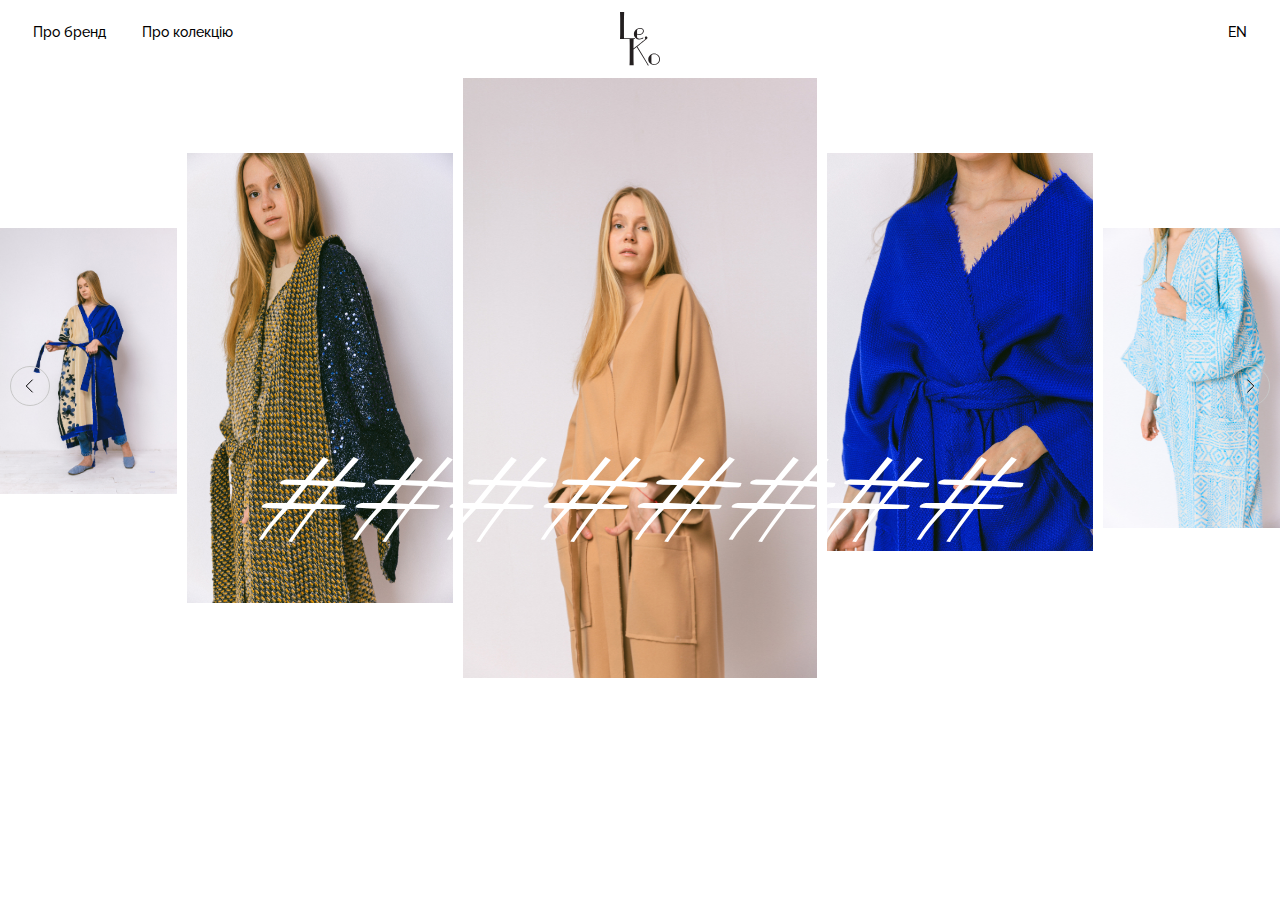
==== index.html @ 2833c129 "added link to Pro Collection" ====
<!doctype html>
<html lang="en">
<head>
    <meta charset="UTF-8">
    <meta name="viewport"
          content="width=device-width, user-scalable=no, initial-scale=1.0, maximum-scale=1.0, minimum-scale=1.0">
    <meta http-equiv="X-UA-Compatible" content="ie=edge">
    <title>Fashion Clothes</title>

    <link href="https://cdn.jsdelivr.net/npm/bootstrap@5.0.2/dist/css/bootstrap.min.css" rel="stylesheet"
          integrity="sha384-EVSTQN3/azprG1Anm3QDgpJLIm9Nao0Yz1ztcQTwFspd3yD65VohhpuuCOmLASjC" crossorigin="anonymous">

    <link rel="preconnect" href="https://fonts.googleapis.com">
    <link rel="preconnect" href="https://fonts.gstatic.com" crossorigin>
    <link href="https://fonts.googleapis.com/css2?family=Raleway:wght@400;500&display=swap" rel="stylesheet">


    <link rel="stylesheet" href="css/main-style.css">


</head>
<body>

<header class="cont d-flex justify-content-between align-items-center">
    <ul class="d-flex col-4">
        <li><a href="#"> Про бренд </a></li>
        <li><a target="_blank" href="freedom.html#testid">Про колекцію</a></li>
    </ul>

    <a href="#" class="logo">
        <img src="images/logo.svg" alt="logo">
    </a>

    <p class="language col-4">
        EN
    </p>

</header>

<section>
    <div class="container-fluid m-auto">

        <div class="carousel row">
            <ul class="items justify-content-center">

                <li class="li1">
                    <a href="freedom.html" target="_blank">
                        <img src="./images/fashion1.jpg" alt="">
                    </a>
                </li>

                <li class="li2">
                    <a href="rebirth.html" target="_blank">
                        <img src="images/rebirth-carousel.jpg" alt="">
                    </a>
                </li>

                <li class="li3">
                    <img src="./images/main-carousel-dark-blue-sleeve.jpg" alt="">
                </li>

                <li class="li4">
                    <img src="./images/main-carousel-sand.jpg" alt="">
                </li>

                <li class="li5">
                    <a href="flight.html" target="_blank">
                        <img src="./images/flight-carousel.jpg" alt="">
                    </a>
                </li>

                <li class="li6">
                    <img src="./images/main-carousel-light-blue.jpg" alt="">
                </li>

                <li class="li7">
                    <a href="light.html" target="_blank">
                        <img src="./images/main-carousel-light.jpg" alt="">
                    </a>
                </li>

                <li class="li8">
                    <img src="images/main-carousel-yellow-sleeve.jpg" alt="">
                </li>

                <li class="li9">
                    <img src="images/main-carousel-red-green.jpg" alt="">
                </li>

                <li class="li10">
                    <img src="images/main-carousel-white.jpg" alt="">
                </li>

            </ul>
            <img src="images/btn-right.svg" class="btn-scroll-right" alt="btn-right">
            <img src="images/btn-right.svg" class="btn-scroll-left" alt="btn-left">

            <ul class="titles">
                <li><a href="freedom.html" target="_blank">Свобода</a></li>
                <li><a href="rebirth.html" target="_blank">Переродження</a></li>
                <li><a href="#">########</a></li>
                <li><a href="#">########</a></li>
                <li><a href="flight.html" target="_blank">Полiт</a></li>
                <li><a href="#">##########</a></li>
                <li><a href="light.html" target="_blank">Свiтло</a></li>
                <li><a href="#">########</a></li>
                <li><a href="#">########</a></li>
                <li><a href="#">########</a></li>
            </ul>
            <a class="left"></a>
            <a class="right"></a>
        </div>

    </div>
</section>


<script src="https://cdn.jsdelivr.net/npm/bootstrap@5.0.2/dist/js/bootstrap.bundle.min.js"
        integrity="sha384-MrcW6ZMFYlzcLA8Nl+NtUVF0sA7MsXsP1UyJoMp4YLEuNSfAP+JcXn/tWtIaxVXM"
        crossorigin="anonymous"></script>


<script src="js/script.js"></script>
</body>
</html>
---- css/main-style.css ----
@import url(bootstrap.css);
@font-face {
  font-family: 'Liana';
  src: url("../fonts/Liana.woff2") format("woff2"), url("../fonts/Liana.woff") format("woff"), url("../fonts/Liana.ttf") format("truetype");
  font-weight: normal;
  font-style: normal;
  font-display: swap; }
* {
  margin: 0;
  padding: 0;
  box-sizing: border-box; }

header {
  font-weight: 500;
  color: #000;
  font-size: 14px;
  font-family: "Raleway", sans-serif;
  padding-top: 12px;
  padding-bottom: 12px; }
  header svg {
    width: 100%; }
  header ul {
    flex-wrap: wrap;
    padding-left: 0; }
  header li {
    padding-top: 2px;
    list-style: none;
    margin: 0 18px; }
    header li:last-of-type {
      margin-right: 0; }
    header li:first-of-type {
      margin-left: 0; }
    header li a:hover {
      color: #000; }
    @media screen and (max-width: 768px) {
      header li {
        margin-left: 0; } }

.logo {
  display: block;
  max-width: 60px; }
  .logo img {
    display: block;
    width: 100%; }

.container {
  padding-left: 31px;
  padding-right: 31px;
  margin: auto; }

a {
  text-decoration: none;
  display: inline-block;
  color: #000; }

.language {
  padding-top: 2px;
  text-align: end; }

div.carousel {
  position: relative; }

.btn-scroll-right {
  position: absolute;
  right: 10px;
  top: 48%;
  width: 40px;
  height: 40px;
  padding: 0; }

.btn-scroll-left {
  position: absolute;
  left: 10px;
  top: 48%;
  width: 40px;
  height: 40px;
  padding: 0;
  transform: rotate(180deg); }

ul.items {
  width: 100%;
  height: 600px;
  display: flex;
  padding: 0;
  margin: 0;
  /*margin-left: -320px;*/
  /*margin-left: -400px;*/
  position: relative;
  align-items: center; }

ul.items li {
  list-style-type: none;
  /*width: 288px;*/
  /*width: 400px;*/
  transition: transform .5s ease-in-out, left .5s ease-in-out, margin-left .5s ease-in-out, margin-right .5s ease-in-out, width .5s ease-in-out, height .5s ease-in-out;
  position: relative;
  /*transform: scale(0);*/
  width: 0;
  height: 0; }

/* all items */
ul.items li span {
  display: none; }

ul.items li:nth-child(3) {
  margin-left: 10px; }

ul.items li:nth-child(5) {
  margin-right: 10px; }

/* right items */
ul.items li:nth-child(2),
ul.items li:nth-child(6) {
  /*transform: scale(.5);*/
  width: 200px;
  height: 300px; }

ul.items li:nth-child(3) {
  /*margin-left: -49px;*/
  /*margin-right: 49px;*/ }

/* center item */
ul.items li:nth-child(4) {
  /*transform: scale(1);*/
  width: 400px;
  height: 600px;
  margin-right: 10px;
  margin-left: 10px;
  cursor: pointer; }

/* left items */
ul.items li:nth-child(3),
ul.items li:nth-child(5) {
  /*transform: scale(.75);*/
  width: 300px;
  height: 450px; }

ul.items img {
  /*width: 400px;*/
  /*height: 600px;*/
  width: 100%;
  height: 100%; }

/* titles */
ul.titles {
  padding: 0;
  margin: 0;
  display: block;
  position: absolute;
  top: 45%;
  font-size: 60px;
  width: 100%;
  text-align: center;
  color: red; }
  ul.titles a {
    color: white; }

ul.titles li {
  list-style-type: none;
  transform: scale(0);
  opacity: 0;
  transition: transform .5s linear, opacity .5s linear;
  position: absolute;
  width: 100%;
  top: 0;
  font-weight: 400;
  color: #fff;
  font-size: 170px;
  font-family: "Liana"; }

ul.titles li:nth-child(4) {
  opacity: 1;
  transform: scale(1); }

div.carousel a.left {
  position: absolute;
  left: 0;
  top: 0;
  bottom: 0;
  width: 36%; }

div.carousel a.right {
  position: absolute;
  right: 0;
  top: 0;
  bottom: 0;
  width: 36%; }

h1 {
  font-weight: 400;
  color: #000;
  font-size: 100px;
  font-family: "Liana";
  margin-bottom: 110px; }

.text {
  font-weight: 400;
  color: #000;
  font-size: 16px;
  font-family: "Raleway", sans-serif;
  line-height: 24px; }

.small-title {
  font-weight: 500;
  color: #000;
  font-size: 20px;
  font-family: "Raleway", sans-serif;
  margin-bottom: 24px; }

.main-section {
  height: 800px;
  position: relative;
  padding-bottom: 100px;
  padding-top: 100px;
  background-image: url("../images/freedom-main-sec.jpg");
  background-position: right;
  background-repeat: no-repeat;
  background-size: 50%;
  margin-bottom: 200px; }

.rebirth-main-img {
  background-image: url("../images/rebirth-main.jpg"); }

.light-main-sec {
  background-image: url("../images/light-main-pic.jpg"); }

.flight-main-sec {
  background-image: url("../images/flight-main-sec.jpg"); }

.main-sec-picture {
  right: 0;
  top: 0;
  bottom: 0;
  position: absolute;
  max-width: 660px;
  padding: 0; }

.main-sec-article {
  max-width: 608px; }

.main-sec-p {
  max-width: 296px;
  width: 100%; }
  .main-sec-p:first-of-type {
    margin-right: 16px;
    margin-bottom: 0; }

.main-sec-p-cont {
  display: flex;
  margin-bottom: 40px; }

.button {
  text-align: center;
  display: inline-block;
  color: #000;
  font-weight: 400;
  color: #000;
  font-size: 14px;
  font-family: "Raleway", sans-serif;
  padding: 30px 55px;
  border-radius: 50%;
  border: 1px solid #000; }

.cont {
  max-width: 1234px;
  margin: auto; }
  @media screen and (max-width: 1300px) {
    .cont {
      padding-left: 10px;
      padding-right: 10px; } }

.section2 {
  margin-bottom: 200px; }
  .section2 .sec2-picture {
    max-width: 400px;
    margin-right: 16px; }
    .section2 .sec2-picture:last-of-type {
      margin-right: 0; }
  .section2 img {
    display: block;
    width: 100%; }

.section-match {
  margin-bottom: 200px; }
  .section-match article {
    padding-top: 170px; }
  .section-match .match-pictures {
    margin-bottom: 24px; }
  .section-match .match-big-picture {
    max-width: 608px;
    width: 100%;
    margin-right: 16px;
    max-height: 800px;
    height: 100%;
    overflow: hidden; }
    .section-match .match-big-picture img {
      display: block;
      width: 100%; }
  .section-match .match-small-pic {
    width: 49%;
    max-width: 296px; }
    .section-match .match-small-pic img {
      display: block;
      width: 100%;
      margin-bottom: 24px; }
    .section-match .match-small-pic:first-of-type {
      margin-right: 16px; }
  .section-match .match-title {
    text-align: center;
    margin-bottom: 24px;
    font-weight: 500;
    color: #000;
    font-size: 20px;
    font-family: "Raleway", sans-serif; }
  .section-match .match-text {
    font-weight: 400;
    color: #000;
    font-size: 16px;
    font-family: "Raleway", sans-serif;
    line-height: 24px;
    margin-bottom: 0; }

.rest-cardigans {
  margin-bottom: 200px; }
  .rest-cardigans h4 {
    text-align: center;
    margin-bottom: 24px;
    font-weight: 500;
    color: #000;
    font-size: 20px;
    font-family: "Raleway", sans-serif; }
  .rest-cardigans .owl-pic {
    max-width: 400px; }
    .rest-cardigans .owl-pic img {
      display: block;
      width: 100%; }

.owl-carousel .owl-nav.disabled {
  display: block; }

.owl-carousel {
  position: relative; }

.owl-carousel .owl-nav button.owl-prev {
  width: 40px;
  height: 40px;
  background-image: url("../images/btn-prev.svg");
  position: absolute;
  top: 23%;
  left: -50px;
  transition: all 0.3s;
  border-radius: 50%; }
  .owl-carousel .owl-nav button.owl-prev:hover {
    transition: all 0.3s;
    transform: scale(1.2); }
  .owl-carousel .owl-nav button.owl-prev:active {
    background-color: #565656;
    transition: all 0.3s;
    transform: scale(1); }

.owl-carousel .owl-nav button.owl-next {
  width: 40px;
  height: 40px;
  background-image: url("../images/btn-next.svg");
  position: absolute;
  top: 24%;
  right: -50px;
  transition: all 0.3s;
  border-radius: 50%; }
  .owl-carousel .owl-nav button.owl-next:hover {
    transition: all 0.3s;
    transform: scale(1.2); }
  .owl-carousel .owl-nav button.owl-next:active {
    background-color: #565656;
    transition: all 0.3s;
    transform: scale(1); }

.owl-item.active.center {
  margin: 0 8px; }

/*# sourceMappingURL=main-style.css.map */
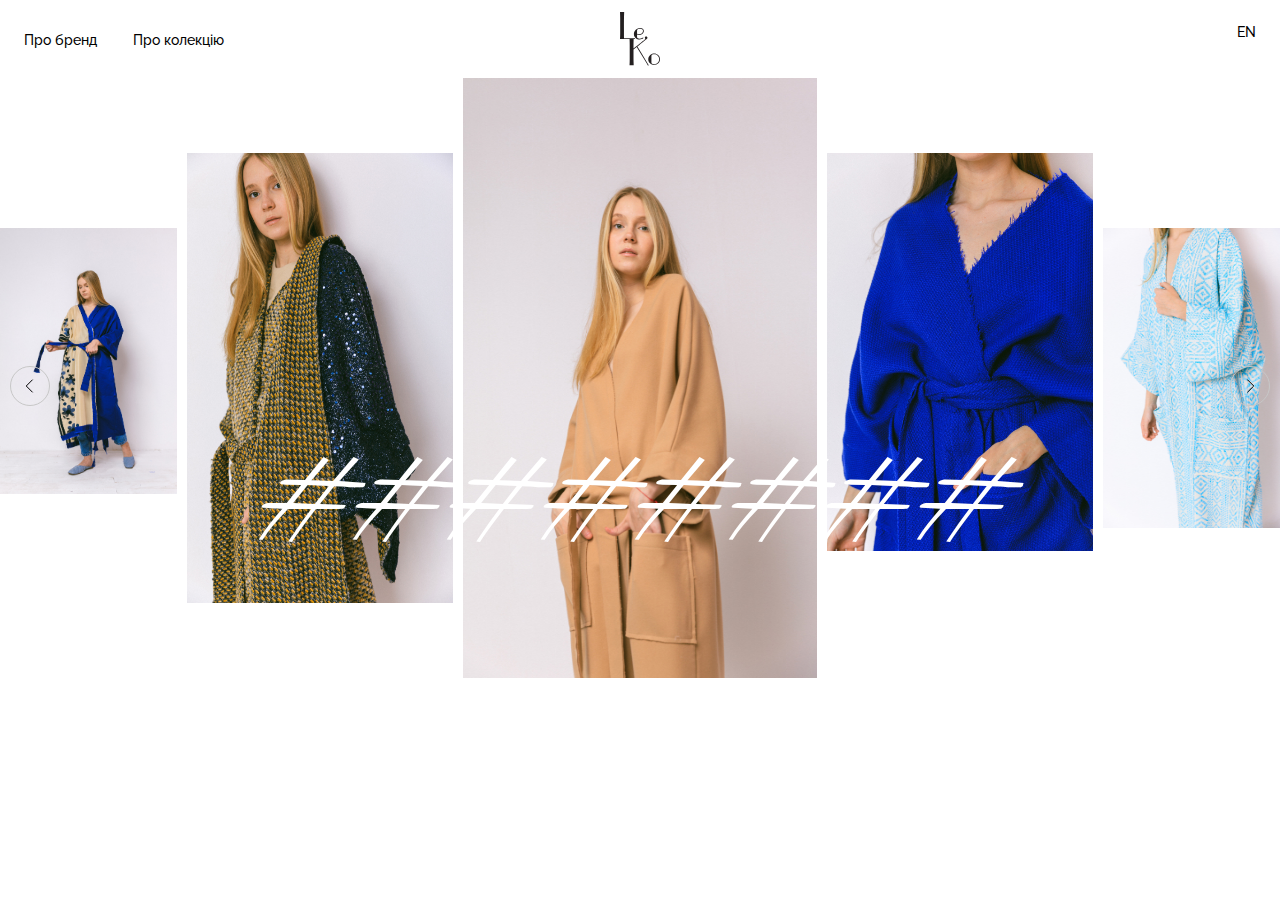
==== commit 112e375c: "finished page 'about us'" ====
--- a/index.html
+++ b/index.html
@@ -23,11 +23,11 @@
 
 <header class="cont d-flex justify-content-between align-items-center">
     <ul class="d-flex col-4">
-        <li><a href="#"> Про бренд </a></li>
-        <li><a target="_blank" href="freedom.html#testid">Про колекцію</a></li>
+        <li><a target="_blank" href="about-us.html#about-brand"> Про бренд </a></li>
+        <li><a target="_blank" href="about-us.html">Про колекцію</a></li>
     </ul>
 
-    <a href="#" class="logo">
+    <a href="index.html" class="logo">
         <img src="images/logo.svg" alt="logo">
     </a>
 
--- a/css/main-style.css
+++ b/css/main-style.css
@@ -10,6 +10,9 @@
   padding: 0;
   box-sizing: border-box; }
 
+body {
+  overflow-x: hidden; }
+
 header {
   font-weight: 500;
   color: #000;
@@ -21,7 +24,8 @@
     width: 100%; }
   header ul {
     flex-wrap: wrap;
-    padding-left: 0; }
+    padding-left: 0;
+    margin-bottom: 0; }
   header li {
     padding-top: 2px;
     list-style: none;
@@ -48,6 +52,9 @@
   padding-right: 31px;
   margin: auto; }
 
+section {
+  position: relative; }
+
 a {
   text-decoration: none;
   display: inline-block;
@@ -190,8 +197,7 @@
   font-weight: 400;
   color: #000;
   font-size: 100px;
-  font-family: "Liana";
-  margin-bottom: 110px; }
+  font-family: "Liana"; }
 
 .text {
   font-weight: 400;
@@ -200,23 +206,93 @@
   font-family: "Raleway", sans-serif;
   line-height: 24px; }
 
-.small-title {
+.title {
   font-weight: 500;
   color: #000;
-  font-size: 20px;
-  font-family: "Raleway", sans-serif;
-  margin-bottom: 24px; }
+  font-size: 30px;
+  font-family: "Raleway", sans-serif; }
+  @media screen and (max-width: 912px) {
+    .title {
+      font-size: 24px; } }
 
 .main-section {
-  height: 800px;
-  position: relative;
-  padding-bottom: 100px;
-  padding-top: 100px;
-  background-image: url("../images/freedom-main-sec.jpg");
-  background-position: right;
-  background-repeat: no-repeat;
-  background-size: 50%;
-  margin-bottom: 200px; }
+  position: relative; }
+  .main-section:before {
+    content: '';
+    display: block;
+    height: 1px;
+    background-color: gray;
+    position: absolute;
+    top: -1px;
+    width: 100%; }
+  .main-section:after {
+    content: '';
+    display: block;
+    height: 1px;
+    background-color: gray;
+    position: absolute;
+    bottom: 0;
+    width: 100%; }
+    @media screen and (max-width: 800px) {
+      .main-section:after {
+        display: none; } }
+  .main-section .big-pic-main {
+    position: relative;
+    margin-right: -200px;
+    max-width: 715px; }
+    .main-section .big-pic-main img {
+      display: block;
+      width: 100%; }
+  @media screen and (max-width: 1060px) {
+    .main-section .main-sec-article {
+      padding-top: 65px; }
+    .main-section .main-sec-p-cont {
+      margin-bottom: 45px; }
+    .main-section .button {
+      margin-bottom: 60px; } }
+  @media screen and (max-width: 912px) {
+    .main-section h1 {
+      font-size: 50px; } }
+  @media screen and (max-width: 830px) {
+    .main-section .button {
+      padding: 15px 30px; } }
+  @media screen and (max-width: 800px) {
+    .main-section .cont.d-flex {
+      flex-direction: column-reverse; }
+    .main-section .big-pic-main {
+      margin: 0 -20px;
+      max-width: 800px; }
+      .main-section .big-pic-main:after {
+        content: '';
+        display: block;
+        height: 1px;
+        background-color: gray;
+        position: absolute;
+        bottom: 0;
+        width: 100%; }
+    .main-section .main-sec-article {
+      max-width: 100%;
+      margin-right: 0; }
+    .main-section .button {
+      display: none; }
+    .main-section .main-sec-p {
+      max-width: 100%; }
+    .main-section h1 {
+      position: absolute;
+      top: 23px;
+      right: 20px;
+      z-index: 2; }
+    .main-section .main-sec-p-cont {
+      margin-bottom: 0; } }
+  @media screen and (max-width: 550px) {
+    .main-section .main-sec-p-cont {
+      flex-direction: column; }
+    .main-section .main-sec-p {
+      margin-bottom: 0;
+      max-width: 100%; }
+      .main-section .main-sec-p:first-of-type {
+        margin-right: 0;
+        margin-bottom: 20px; } }
 
 .rebirth-main-img {
   background-image: url("../images/rebirth-main.jpg"); }
@@ -236,23 +312,28 @@
   padding: 0; }
 
 .main-sec-article {
-  max-width: 608px; }
+  padding-top: 105px;
+  max-width: 49%;
+  margin-right: 20px; }
+  .main-sec-article .title {
+    margin-bottom: 24px; }
 
 .main-sec-p {
-  max-width: 296px;
+  max-width: 292px;
   width: 100%; }
   .main-sec-p:first-of-type {
-    margin-right: 16px;
+    margin-right: 25px;
     margin-bottom: 0; }
 
 .main-sec-p-cont {
   display: flex;
-  margin-bottom: 40px; }
+  margin-bottom: 60px; }
 
 .button {
   text-align: center;
   display: inline-block;
   color: #000;
+  margin-bottom: 120px;
   font-weight: 400;
   color: #000;
   font-size: 14px;
@@ -262,15 +343,20 @@
   border: 1px solid #000; }
 
 .cont {
-  max-width: 1234px;
+  max-width: 1252px;
   margin: auto; }
   @media screen and (max-width: 1300px) {
     .cont {
       padding-left: 10px;
       padding-right: 10px; } }
+  @media screen and (max-width: 800px) {
+    .cont {
+      padding-left: 20px;
+      padding-right: 20px; } }
 
 .section2 {
-  margin-bottom: 200px; }
+  padding-top: 150px;
+  padding-bottom: 150px; }
   .section2 .sec2-picture {
     max-width: 400px;
     margin-right: 16px; }
@@ -279,103 +365,369 @@
   .section2 img {
     display: block;
     width: 100%; }
-
-.section-match {
-  margin-bottom: 200px; }
-  .section-match article {
-    padding-top: 170px; }
-  .section-match .match-pictures {
+  @media screen and (max-width: 650px) {
+    .section2 {
+      padding-top: 60px; }
+      .section2 .cont.d-flex {
+        flex-direction: column-reverse; }
+        .section2 .cont.d-flex .sec2-picture {
+          margin-right: 0; }
+          .section2 .cont.d-flex .sec2-picture:nth-of-type(1) {
+            max-width: 100%; }
+          .section2 .cont.d-flex .sec2-picture:nth-of-type(2) {
+            max-width: 75%;
+            position: relative;
+            z-index: 2;
+            bottom: 125px;
+            left: 25%;
+            min-width: 205px; } }
+        @media screen and (max-width: 650px) and (max-width: 495px) {
+          .section2 .cont.d-flex .sec2-picture:nth-of-type(2) {
+            bottom: 60px; } }
+  @media screen and (max-width: 650px) {
+          .section2 .cont.d-flex .sec2-picture:nth-of-type(3) {
+            max-width: 75%;
+            min-width: 205px;
+            transform: scale(-1, 1); } }
+
+.section-match:before {
+  content: '';
+  display: block;
+  height: 1px;
+  background-color: gray;
+  position: absolute;
+  top: 0;
+  width: 100%; }
+.section-match:after {
+  content: '';
+  display: block;
+  height: 1px;
+  background-color: gray;
+  position: absolute;
+  bottom: 0;
+  width: 100%; }
+.section-match article {
+  padding-top: 72px; }
+  @media screen and (max-width: 1085px) {
+    .section-match article {
+      padding-top: 10px; } }
+  @media screen and (max-width: 943px) {
+    .section-match article {
+      width: 100%; }
+      .section-match article .d-flex {
+        justify-content: center; } }
+.section-match .match-pictures {
+  margin-bottom: 24px; }
+.section-match .match-big-picture {
+  max-width: 616px;
+  margin-right: 16px;
+  max-height: 800px;
+  height: 100%;
+  overflow: hidden; }
+  .section-match .match-big-picture img {
+    display: block;
+    width: 100%; }
+  @media screen and (max-width: 943px) {
+    .section-match .match-big-picture {
+      display: none; } }
+.section-match .match-small-pic {
+  width: 49%;
+  max-width: 296px; }
+  .section-match .match-small-pic img {
+    display: block;
+    width: 100%;
     margin-bottom: 24px; }
-  .section-match .match-big-picture {
-    max-width: 608px;
-    width: 100%;
-    margin-right: 16px;
-    max-height: 800px;
-    height: 100%;
-    overflow: hidden; }
-    .section-match .match-big-picture img {
+  .section-match .match-small-pic:first-of-type {
+    margin-right: 16px; }
+    @media screen and (max-width: 943px) {
+      .section-match .match-small-pic:first-of-type {
+        margin-right: 20px; } }
+.section-match .title {
+  text-align: center;
+  margin-bottom: 24px; }
+  @media screen and (max-width: 660px) {
+    .section-match .title {
+      text-align: start; } }
+  @media screen and (max-width: 416px) {
+    .section-match .title {
+      max-width: 205px; } }
+.section-match .match-text {
+  font-weight: 400;
+  color: #000;
+  font-size: 16px;
+  font-family: "Raleway", sans-serif;
+  line-height: 24px;
+  margin-bottom: 0; }
+  @media screen and (max-width: 610px) {
+    .section-match .match-text {
+      font-size: 14px; } }
+@media screen and (max-width: 943px) {
+  .section-match {
+    padding-bottom: 60px; } }
+
+.rest-cardigans {
+  box-sizing: border-box;
+  padding-top: 150px;
+  padding-bottom: 150px; }
+  .rest-cardigans h4 {
+    margin-bottom: 60px; }
+
+.ul-carousel {
+  list-style: none;
+  display: flex;
+  align-items: center;
+  height: 650px;
+  padding: 0;
+  position: relative; }
+  .ul-carousel li {
+    position: relative;
+    box-sizing: border-box;
+    transition: width 0.3s ease-in, height 0.3s ease-in;
+    width: 0;
+    height: 0; }
+    .ul-carousel li img {
+      display: block;
+      width: 100%;
+      height: 100%; }
+    .ul-carousel li:nth-of-type(2) {
+      display: block;
+      max-width: 510px;
+      height: 650px;
+      width: 100%;
+      margin-right: 125px; }
+    .ul-carousel li:nth-of-type(3) {
+      display: block;
+      max-width: 404px;
+      width: 100%;
+      height: 550px;
+      margin-right: 125px; }
+    .ul-carousel li:nth-of-type(4) {
+      display: block;
+      max-width: 510px;
+      width: 100%;
+      height: 650px; }
+
+.arrow-left {
+  display: inline-block;
+  top: -16%;
+  right: 37%;
+  height: 50px;
+  width: 105px;
+  position: absolute;
+  background-image: url("../images/arrow-left-new.svg"); }
+
+.arrow-right {
+  position: absolute;
+  top: -16%;
+  right: 26%;
+  display: inline-block;
+  height: 50px;
+  width: 105px;
+  background-image: url("../images/arrow-right-new.svg"); }
+
+.overflow-x {
+  overflow-x: hidden; }
+
+.m {
+  margin-right: -450px; }
+
+.order-sec {
+  padding-top: 24px; }
+  .order-sec:before {
+    content: '';
+    display: block;
+    height: 1px;
+    background-color: gray;
+    position: absolute;
+    top: 0;
+    width: 100%; }
+  @media screen and (max-width: 998px) {
+    .order-sec .flex-adapt {
+      flex-direction: column-reverse; } }
+  .order-sec .title {
+    margin-bottom: 60px; }
+    @media screen and (max-width: 896px) {
+      .order-sec .title {
+        margin-bottom: 24px; } }
+  .order-sec .photo-designer {
+    max-width: 616px; }
+    .order-sec .photo-designer img {
       display: block;
       width: 100%; }
-  .section-match .match-small-pic {
-    width: 49%;
-    max-width: 296px; }
-    .section-match .match-small-pic img {
-      display: block;
-      width: 100%;
-      margin-bottom: 24px; }
-    .section-match .match-small-pic:first-of-type {
-      margin-right: 16px; }
-  .section-match .match-title {
-    text-align: center;
-    margin-bottom: 24px;
-    font-weight: 500;
+    @media screen and (max-width: 998px) {
+      .order-sec .photo-designer {
+        margin: auto; } }
+  .order-sec .designer-text {
+    max-width: 635px;
+    width: 100%; }
+    @media screen and (max-width: 998px) {
+      .order-sec .designer-text {
+        max-width: 100%;
+        margin-bottom: 36px; } }
+  .order-sec .designer-title {
+    font-weight: 400;
+    color: #000;
+    font-size: 60px;
+    font-family: "Liana";
+    line-height: 60px;
+    position: relative;
+    margin-bottom: 70px;
+    padding-top: 116px;
+    right: 10%;
+    margin-right: -10%; }
+    @media screen and (max-width: 1163px) {
+      .order-sec .designer-title {
+        font-size: 45px;
+        margin-bottom: 45px; } }
+    @media screen and (max-width: 998px) {
+      .order-sec .designer-title {
+        margin-right: 0;
+        padding-top: 0;
+        position: static;
+        max-width: 700px; } }
+    @media screen and (max-width: 500px) {
+      .order-sec .designer-title {
+        font-size: 40px;
+        margin-bottom: 40px; } }
+  .order-sec .designer-speech {
+    font-weight: 400;
     color: #000;
     font-size: 20px;
-    font-family: "Raleway", sans-serif; }
-  .section-match .match-text {
-    font-weight: 400;
+    font-family: "Raleway", sans-serif;
+    padding-left: 126px;
+    position: relative;
+    margin-bottom: 0;
+    line-height: 28px; }
+    .order-sec .designer-speech:before {
+      content: '';
+      display: inline-block;
+      width: 15px;
+      height: 17px;
+      background-image: url("../images/dots.svg");
+      background-size: contain;
+      background-repeat: no-repeat;
+      position: absolute;
+      left: 100px; }
+      @media screen and (max-width: 1163px) {
+        .order-sec .designer-speech:before {
+          position: relative;
+          left: 0; } }
+      @media screen and (max-width: 896px) {
+        .order-sec .designer-speech:before {
+          top: 7px; } }
+    .order-sec .designer-speech span {
+      display: block;
+      max-width: 510px;
+      margin-bottom: 30px; }
+      @media screen and (max-width: 1163px) {
+        .order-sec .designer-speech span {
+          margin-bottom: 20px; } }
+      .order-sec .designer-speech span:last-of-type {
+        margin-bottom: 40px; }
+        @media screen and (max-width: 470px) {
+          .order-sec .designer-speech span:last-of-type {
+            margin-bottom: 12px; } }
+      @media screen and (max-width: 998px) {
+        .order-sec .designer-speech span {
+          max-width: 900px; } }
+    @media screen and (max-width: 1163px) {
+      .order-sec .designer-speech {
+        padding-left: 30px; } }
+    @media screen and (max-width: 998px) {
+      .order-sec .designer-speech {
+        padding-left: 0; } }
+    @media screen and (max-width: 500px) {
+      .order-sec .designer-speech {
+        font-size: 16px; } }
+  .order-sec .designer-name {
+    font-weight: 600;
     color: #000;
     font-size: 16px;
     font-family: "Raleway", sans-serif;
-    line-height: 24px;
+    text-align: end;
     margin-bottom: 0; }
-
-.rest-cardigans {
-  margin-bottom: 200px; }
-  .rest-cardigans h4 {
-    text-align: center;
-    margin-bottom: 24px;
-    font-weight: 500;
-    color: #000;
-    font-size: 20px;
-    font-family: "Raleway", sans-serif; }
-  .rest-cardigans .owl-pic {
-    max-width: 400px; }
-    .rest-cardigans .owl-pic img {
-      display: block;
-      width: 100%; }
-
-.owl-carousel .owl-nav.disabled {
-  display: block; }
-
-.owl-carousel {
-  position: relative; }
-
-.owl-carousel .owl-nav button.owl-prev {
-  width: 40px;
-  height: 40px;
-  background-image: url("../images/btn-prev.svg");
-  position: absolute;
-  top: 23%;
-  left: -50px;
-  transition: all 0.3s;
-  border-radius: 50%; }
-  .owl-carousel .owl-nav button.owl-prev:hover {
-    transition: all 0.3s;
-    transform: scale(1.2); }
-  .owl-carousel .owl-nav button.owl-prev:active {
-    background-color: #565656;
-    transition: all 0.3s;
-    transform: scale(1); }
-
-.owl-carousel .owl-nav button.owl-next {
-  width: 40px;
-  height: 40px;
-  background-image: url("../images/btn-next.svg");
-  position: absolute;
-  top: 24%;
-  right: -50px;
-  transition: all 0.3s;
-  border-radius: 50%; }
-  .owl-carousel .owl-nav button.owl-next:hover {
-    transition: all 0.3s;
-    transform: scale(1.2); }
-  .owl-carousel .owl-nav button.owl-next:active {
-    background-color: #565656;
-    transition: all 0.3s;
-    transform: scale(1); }
-
-.owl-item.active.center {
-  margin: 0 8px; }
+  .order-sec .test-j {
+    padding-top: 150px;
+    margin-bottom: 174px; }
+
+.about-main-sec {
+  background-image: url("../images/about-main-big.jpg");
+  background-size: cover;
+  height: 92vh; }
+  .about-main-sec .pro-collection {
+    padding-top: 20%;
+    margin-bottom: 50vh;
+    margin-left: 22px;
+    margin-right: 22px;
+    font-family: Liana;
+    font-size: 100px; }
+
+.about-article-sec {
+  padding-top: 150px;
+  margin-bottom: 150px; }
+  .about-article-sec .about-main-comment {
+    width: 494px;
+    font-family: Raleway;
+    font-size: 30px;
+    align-self: center; }
+    .about-article-sec .about-main-comment .comment-vidrodzhennya {
+      font-family: Liana;
+      font-size: 60px; }
+    .about-article-sec .about-main-comment .comment-text {
+      font-family: Raleway;
+      font-size: 16px;
+      line-height: 24px; }
+
+.about-brand-sec {
+  margin-bottom: 110px; }
+  .about-brand-sec:before {
+    content: '';
+    display: block;
+    height: 1px;
+    background-color: gray;
+    position: absolute;
+    top: -110px;
+    width: 100%; }
+  .about-brand-sec .comment-text {
+    font-family: Raleway;
+    font-size: 16px;
+    line-height: 24px; }
+  .about-brand-sec h3 {
+    font-family: Raleway;
+    font-size: 30px;
+    line-height: 38px;
+    margin-bottom: 60px; }
+  .about-brand-sec .logo-div {
+    height: 404px;
+    width: 404px;
+    margin: auto; }
+  .about-brand-sec .img-brand-logo {
+    height: 100%;
+    display: block;
+    margin: auto; }
+  .about-brand-sec .about-brand-text {
+    padding-top: 45px;
+    margin-bottom: 45px; }
+
+#about-brand {
+  position: relative;
+  top: -120px; }
+
+footer {
+  padding-top: 80px;
+  padding-bottom: 100px; }
+  footer .contacts {
+    text-align: center; }
+    footer .contacts p {
+      font-weight: 500;
+      color: #000;
+      font-size: 30px;
+      font-family: "Raleway", sans-serif;
+      margin-bottom: 16px; }
+    footer .contacts img {
+      display: inline-block;
+      width: 24px;
+      height: 24px;
+      margin: 0 18px; }
 
 /*# sourceMappingURL=main-style.css.map */
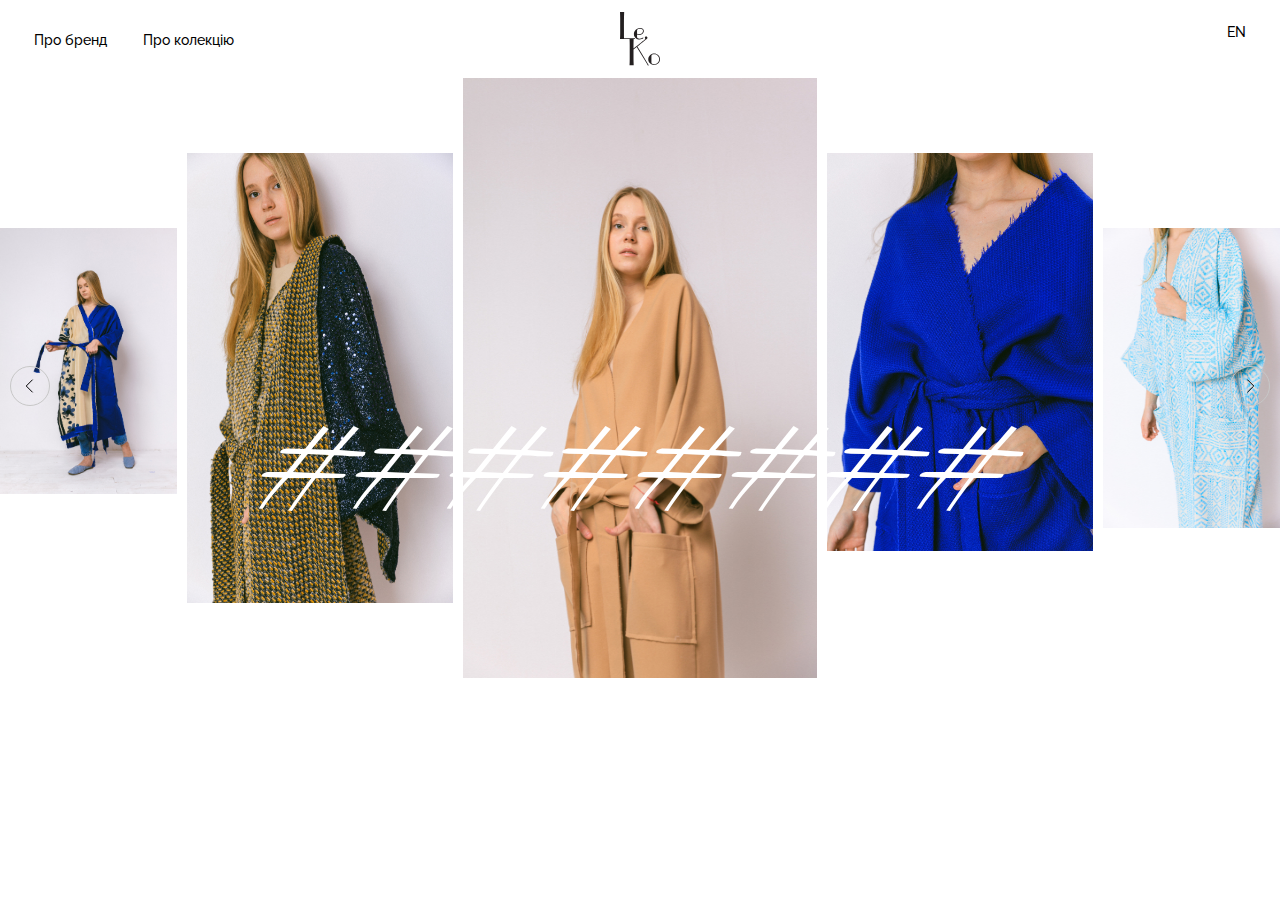
==== commit 58163f49: "about carousel updated" ====
--- a/index.html
+++ b/index.html
@@ -23,8 +23,8 @@
 
 <header class="cont d-flex justify-content-between align-items-center">
     <ul class="d-flex col-4">
-        <li><a target="_blank" href="about-us.html#about-brand"> Про бренд </a></li>
-        <li><a target="_blank" href="about-us.html">Про колекцію</a></li>
+        <li><a target="" href="about-us.html#about-brand"> Про бренд </a></li>
+        <li><a target="" href="about-us.html">Про колекцію</a></li>
     </ul>
 
     <a href="index.html" class="logo">
--- a/css/main-style.css
+++ b/css/main-style.css
@@ -1,7 +1,7 @@
 @import url(bootstrap.css);
 @font-face {
   font-family: 'Liana';
-  src: url("../fonts/Liana.woff2") format("woff2"), url("../fonts/Liana.woff") format("woff"), url("../fonts/Liana.ttf") format("truetype");
+  src: url("../fonts/Lainy_Day.woff2") format("woff2"), url("../fonts/Lainy_Day.woff") format("woff"), url("../fonts/Lainy_Day.ttf") format("truetype");
   font-weight: normal;
   font-style: normal;
   font-display: swap; }
@@ -294,15 +294,6 @@
         margin-right: 0;
         margin-bottom: 20px; } }
 
-.rebirth-main-img {
-  background-image: url("../images/rebirth-main.jpg"); }
-
-.light-main-sec {
-  background-image: url("../images/light-main-pic.jpg"); }
-
-.flight-main-sec {
-  background-image: url("../images/flight-main-sec.jpg"); }
-
 .main-sec-picture {
   right: 0;
   top: 0;
@@ -346,10 +337,6 @@
   max-width: 1252px;
   margin: auto; }
   @media screen and (max-width: 1300px) {
-    .cont {
-      padding-left: 10px;
-      padding-right: 10px; } }
-  @media screen and (max-width: 800px) {
     .cont {
       padding-left: 20px;
       padding-right: 20px; } }
@@ -469,22 +456,47 @@
   box-sizing: border-box;
   padding-top: 150px;
   padding-bottom: 150px; }
+  .rest-cardigans .cont {
+    position: relative; }
   .rest-cardigans h4 {
     margin-bottom: 60px; }
+    @media screen and (max-width: 980px) {
+      .rest-cardigans h4 {
+        margin-bottom: 24px; } }
+  @media screen and (max-width: 1150px) {
+    .rest-cardigans {
+      padding-top: 50px;
+      padding-bottom: 60px; } }
+  @media screen and (max-width: 680px) {
+    .rest-cardigans {
+      padding-top: 12px; } }
 
 .ul-carousel {
   list-style: none;
   display: flex;
   align-items: center;
   height: 650px;
-  padding: 0;
-  position: relative; }
+  padding: 0; }
+  @media screen and (max-width: 930px) {
+    .ul-carousel {
+      height: 610px; } }
+  @media screen and (max-width: 780px) {
+    .ul-carousel {
+      height: 530px; } }
+  @media screen and (max-width: 680px) {
+    .ul-carousel {
+      height: 450px; } }
+  @media screen and (max-width: 500px) {
+    .ul-carousel {
+      height: 380px; } }
+  @media screen and (max-width: 380px) {
+    .ul-carousel {
+      height: 325px; } }
   .ul-carousel li {
     position: relative;
     box-sizing: border-box;
     transition: width 0.3s ease-in, height 0.3s ease-in;
-    width: 0;
-    height: 0; }
+    width: 0; }
     .ul-carousel li img {
       display: block;
       width: 100%;
@@ -492,38 +504,74 @@
     .ul-carousel li:nth-of-type(2) {
       display: block;
       max-width: 510px;
-      height: 650px;
       width: 100%;
       margin-right: 125px; }
+      @media screen and (max-width: 1250px) {
+        .ul-carousel li:nth-of-type(2) {
+          margin-right: 90px; } }
+      @media screen and (max-width: 1150px) {
+        .ul-carousel li:nth-of-type(2) {
+          margin-right: 50px; } }
+      @media screen and (max-width: 1050px) {
+        .ul-carousel li:nth-of-type(2) {
+          margin-right: 20px; } }
     .ul-carousel li:nth-of-type(3) {
       display: block;
       max-width: 404px;
-      width: 100%;
-      height: 550px;
+      width: 80%;
       margin-right: 125px; }
+      @media screen and (max-width: 1250px) {
+        .ul-carousel li:nth-of-type(3) {
+          margin-right: 90px; } }
+      @media screen and (max-width: 1150px) {
+        .ul-carousel li:nth-of-type(3) {
+          margin-right: 50px; } }
+      @media screen and (max-width: 1050px) {
+        .ul-carousel li:nth-of-type(3) {
+          margin-right: 20px; } }
     .ul-carousel li:nth-of-type(4) {
       display: block;
       max-width: 510px;
-      width: 100%;
-      height: 650px; }
+      width: 100%; }
+
+.arrow-cont {
+  max-width: 300px;
+  width: 100%;
+  display: flex;
+  justify-content: space-between;
+  position: absolute;
+  top: 2px;
+  right: 0; }
+  @media screen and (max-width: 1300px) {
+    .arrow-cont {
+      right: 20px; } }
+  @media screen and (max-width: 780px) {
+    .arrow-cont {
+      position: static;
+      margin: auto; } }
 
 .arrow-left {
   display: inline-block;
-  top: -16%;
-  right: 37%;
-  height: 50px;
+  height: 52px;
   width: 105px;
-  position: absolute;
-  background-image: url("../images/arrow-left-new.svg"); }
+  background-image: url("../images/arrow-left-new.svg");
+  background-size: contain;
+  background-repeat: no-repeat; }
+  @media screen and (max-width: 500px) {
+    .arrow-left {
+      transform: scale(0.9); } }
 
 .arrow-right {
-  position: absolute;
-  top: -16%;
-  right: 26%;
   display: inline-block;
-  height: 50px;
+  height: 52px;
   width: 105px;
-  background-image: url("../images/arrow-right-new.svg"); }
+  background-image: url("../images/arrow-left-new.svg");
+  transform: scale(-1, 1);
+  background-size: contain;
+  background-repeat: no-repeat; }
+  @media screen and (max-width: 500px) {
+    .arrow-right {
+      transform: scale(-0.9, 0.9); } }
 
 .overflow-x {
   overflow-x: hidden; }
@@ -579,6 +627,9 @@
       .order-sec .designer-title {
         font-size: 45px;
         margin-bottom: 45px; } }
+    @media screen and (max-width: 1120px) {
+      .order-sec .designer-title {
+        padding-top: 25px; } }
     @media screen and (max-width: 998px) {
       .order-sec .designer-title {
         margin-right: 0;
@@ -652,31 +703,94 @@
 
 .about-main-sec {
   background-image: url("../images/about-main-big.jpg");
+  background-position: top center;
   background-size: cover;
   height: 92vh; }
+  @media screen and (max-width: 767px) {
+    .about-main-sec {
+      background-image: url("../images/about-main-s.jpg"); } }
+  .about-main-sec:before {
+    content: '';
+    display: block;
+    height: 1px;
+    background-color: gray;
+    position: absolute;
+    top: 0;
+    width: 100%; }
   .about-main-sec .pro-collection {
     padding-top: 20%;
     margin-bottom: 50vh;
     margin-left: 22px;
     margin-right: 22px;
     font-family: Liana;
-    font-size: 100px; }
+    font-size: 100px;
+    position: relative; }
+    @media screen and (max-width: 767px) {
+      .about-main-sec .pro-collection {
+        font-size: 50px;
+        margin-left: 0;
+        margin-right: 0; } }
+  @media screen and (max-width: 575px) {
+    .about-main-sec .span-collection {
+      position: relative;
+      top: 160px; } }
 
 .about-article-sec {
   padding-top: 150px;
   margin-bottom: 150px; }
+  @media screen and (max-width: 767px) {
+    .about-article-sec {
+      padding-top: 60px;
+      margin-bottom: 60px; } }
+  .about-article-sec:before {
+    content: '';
+    display: block;
+    height: 1px;
+    background-color: gray;
+    position: absolute;
+    top: 0;
+    width: 100%; }
+  .about-article-sec:after {
+    content: '';
+    display: block;
+    height: 1px;
+    background-color: gray;
+    position: absolute;
+    bottom: -150px;
+    width: 100%; }
+    @media screen and (max-width: 767px) {
+      .about-article-sec:after {
+        bottom: -60px; } }
   .about-article-sec .about-main-comment {
     width: 494px;
     font-family: Raleway;
     font-size: 30px;
+    line-height: 48px;
     align-self: center; }
+    @media screen and (max-width: 575px) {
+      .about-article-sec .about-main-comment {
+        font-size: 20px;
+        line-height: 30px; } }
     .about-article-sec .about-main-comment .comment-vidrodzhennya {
       font-family: Liana;
       font-size: 60px; }
-    .about-article-sec .about-main-comment .comment-text {
-      font-family: Raleway;
-      font-size: 16px;
-      line-height: 24px; }
+      @media screen and (max-width: 1199px) {
+        .about-article-sec .about-main-comment .comment-vidrodzhennya {
+          font-size: 52px; } }
+      @media screen and (max-width: 575px) {
+        .about-article-sec .about-main-comment .comment-vidrodzhennya {
+          font-size: 34px; } }
+  .about-article-sec .comment-text {
+    font-family: Raleway;
+    font-size: 16px;
+    line-height: 24px; }
+    @media screen and (max-width: 575px) {
+      .about-article-sec .comment-text {
+        font-size: 14px;
+        line-height: 20px; } }
+  .about-article-sec .left-part {
+    margin-bottom: 24px;
+    padding: 0; }
 
 .about-brand-sec {
   margin-bottom: 110px; }
@@ -697,10 +811,19 @@
     font-size: 30px;
     line-height: 38px;
     margin-bottom: 60px; }
+    @media screen and (max-width: 575px) {
+      .about-brand-sec h3 {
+        font-size: 24px;
+        line-height: 32px;
+        margin-bottom: 24px; } }
   .about-brand-sec .logo-div {
-    height: 404px;
-    width: 404px;
+    max-height: 404px;
+    max-width: 404px;
     margin: auto; }
+    @media screen and (max-width: 575px) {
+      .about-brand-sec .logo-div {
+        height: 130px;
+        width: 130px; } }
   .about-brand-sec .img-brand-logo {
     height: 100%;
     display: block;
@@ -708,6 +831,9 @@
   .about-brand-sec .about-brand-text {
     padding-top: 45px;
     margin-bottom: 45px; }
+    @media screen and (max-width: 575px) {
+      .about-brand-sec .about-brand-text {
+        margin-bottom: 5px; } }
 
 #about-brand {
   position: relative;
@@ -724,6 +850,9 @@
       font-size: 30px;
       font-family: "Raleway", sans-serif;
       margin-bottom: 16px; }
+      @media screen and (max-width: 860px) {
+        footer .contacts p {
+          font-size: 24px; } }
     footer .contacts img {
       display: inline-block;
       width: 24px;
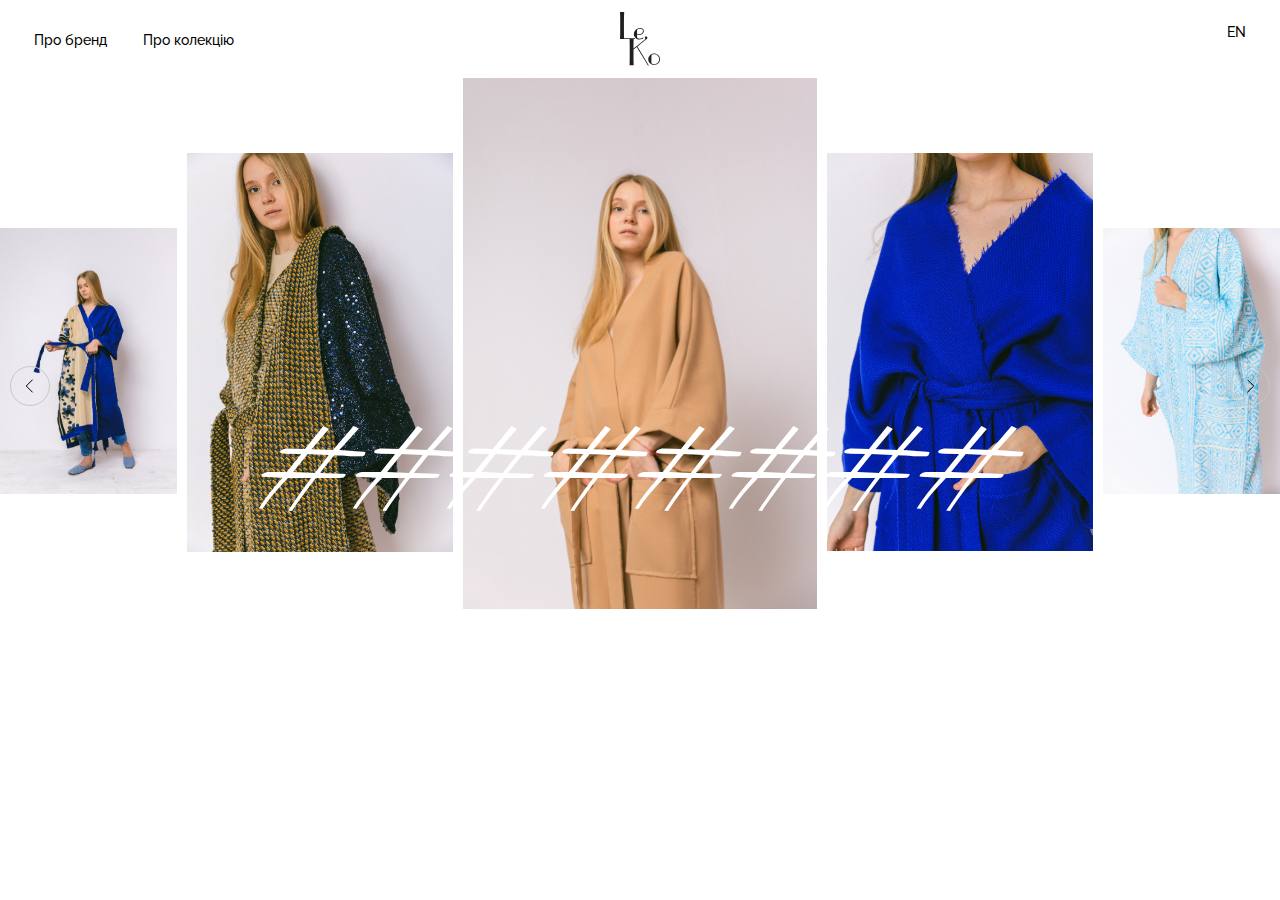
==== commit a7981966: "Adapt to main page added" ====
--- a/index.html
+++ b/index.html
@@ -56,11 +56,15 @@
                 </li>
 
                 <li class="li3">
+                    <a href="" target="_blank">
                     <img src="./images/main-carousel-dark-blue-sleeve.jpg" alt="">
+                    </a>
                 </li>
 
                 <li class="li4">
+                    <a href="" target="_blank">
                     <img src="./images/main-carousel-sand.jpg" alt="">
+                    </a>
                 </li>
 
                 <li class="li5">
@@ -70,7 +74,9 @@
                 </li>
 
                 <li class="li6">
+                    <a href="" target="_blank">
                     <img src="./images/main-carousel-light-blue.jpg" alt="">
+                    </a>
                 </li>
 
                 <li class="li7">
@@ -80,15 +86,21 @@
                 </li>
 
                 <li class="li8">
+                    <a href="" target="_blank">
                     <img src="images/main-carousel-yellow-sleeve.jpg" alt="">
+                    </a>
                 </li>
 
                 <li class="li9">
+                    <a href="</a>" target="_blank">
                     <img src="images/main-carousel-red-green.jpg" alt="">
+                    </a>
                 </li>
 
                 <li class="li10">
+                    <a href="" target="_blank">
                     <img src="images/main-carousel-white.jpg" alt="">
+                    </a>
                 </li>
 
             </ul>
--- a/css/main-style.css
+++ b/css/main-style.css
@@ -94,12 +94,15 @@
   /*margin-left: -400px;*/
   position: relative;
   align-items: center; }
+  @media screen and (max-width: 575px) {
+    ul.items {
+      height: 400px; } }
 
 ul.items li {
   list-style-type: none;
   /*width: 288px;*/
   /*width: 400px;*/
-  transition: transform .5s ease-in-out, left .5s ease-in-out, margin-left .5s ease-in-out, margin-right .5s ease-in-out, width .5s ease-in-out, height .5s ease-in-out;
+  transition: transform .5s ease-in-out, left .5s ease-in-out, margin-left .5s ease-in-out, margin-right .5s ease-in-out, width .5s ease-in-out, height .5s ease-in-out, padding-top .5s ease-in-out;
   position: relative;
   /*transform: scale(0);*/
   width: 0;
@@ -111,9 +114,17 @@
 
 ul.items li:nth-child(3) {
   margin-left: 10px; }
+  @media screen and (max-width: 575px) {
+    ul.items li:nth-child(3) {
+      margin-left: -105px;
+      margin-right: -10px; } }
 
 ul.items li:nth-child(5) {
   margin-right: 10px; }
+  @media screen and (max-width: 575px) {
+    ul.items li:nth-child(5) {
+      margin-right: -105px;
+      margin-left: -10px; } }
 
 /* right items */
 ul.items li:nth-child(2),
@@ -121,6 +132,11 @@
   /*transform: scale(.5);*/
   width: 200px;
   height: 300px; }
+  @media screen and (max-width: 765px) {
+    ul.items li:nth-child(2),
+    ul.items li:nth-child(6) {
+      width: 0px;
+      height: 0px; } }
 
 ul.items li:nth-child(3) {
   /*margin-left: -49px;*/
@@ -134,6 +150,10 @@
   margin-right: 10px;
   margin-left: 10px;
   cursor: pointer; }
+  @media screen and (max-width: 575px) {
+    ul.items li:nth-child(4) {
+      padding-top: 50px;
+      height: 400px; } }
 
 /* left items */
 ul.items li:nth-child(3),
@@ -141,6 +161,11 @@
   /*transform: scale(.75);*/
   width: 300px;
   height: 450px; }
+  @media screen and (max-width: 575px) {
+    ul.items li:nth-child(3),
+    ul.items li:nth-child(5) {
+      padding-top: 50px;
+      height: 300px; } }
 
 ul.items img {
   /*width: 400px;*/
@@ -802,6 +827,9 @@
     position: absolute;
     top: -110px;
     width: 100%; }
+    @media screen and (max-width: 1150px) {
+      .about-brand-sec:before {
+        top: -40px; } }
   .about-brand-sec .comment-text {
     font-family: Raleway;
     font-size: 16px;
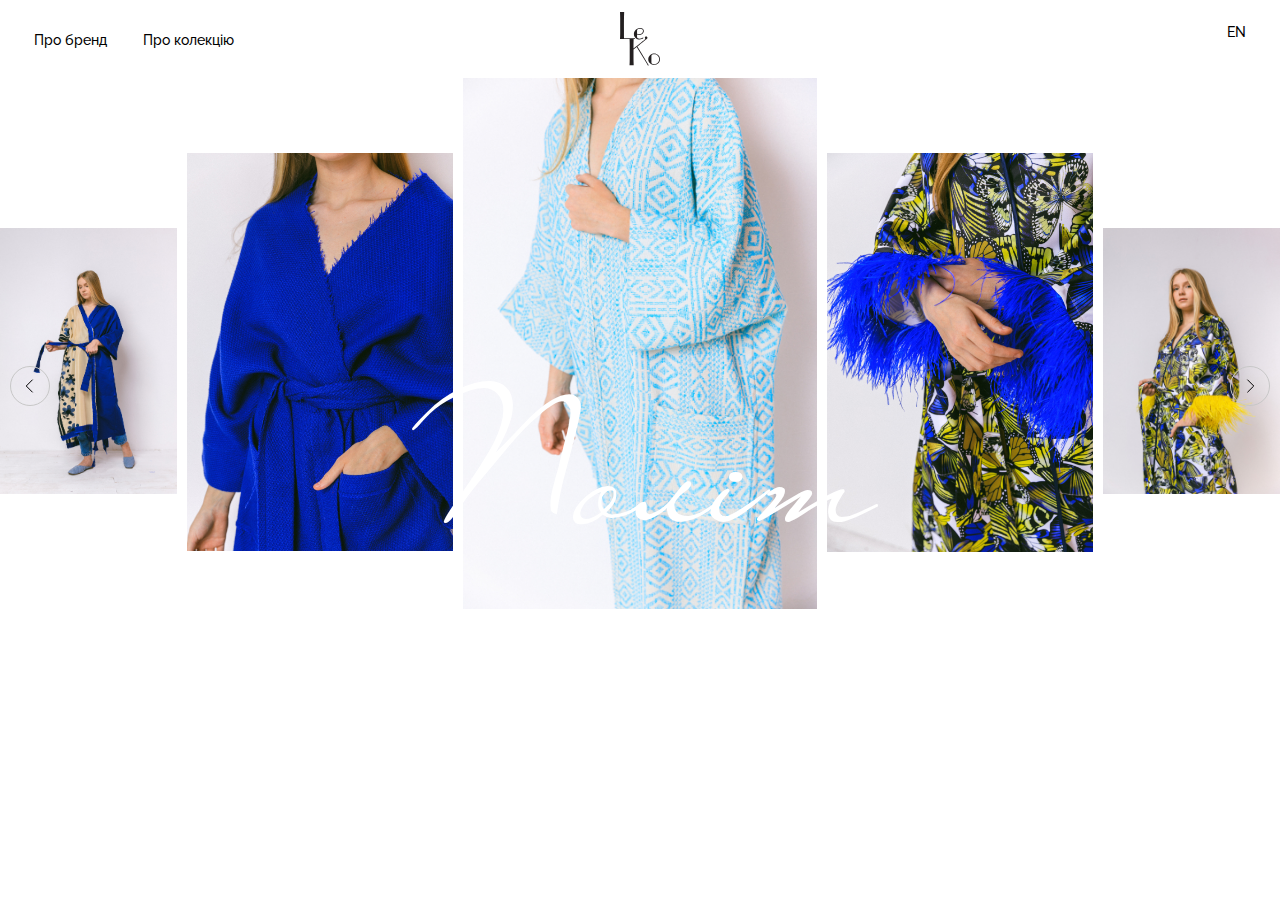
==== commit 19edb5e9: "Fixed titles Added Home button" ====
--- a/index.html
+++ b/index.html
@@ -55,17 +55,17 @@
                     </a>
                 </li>
 
-                <li class="li3">
-                    <a href="" target="_blank">
-                    <img src="./images/main-carousel-dark-blue-sleeve.jpg" alt="">
-                    </a>
-                </li>
+<!--                <li class="li3">-->
+<!--                    <a href="" target="_blank">-->
+<!--                    <img src="./images/main-carousel-dark-blue-sleeve.jpg" alt="">-->
+<!--                    </a>-->
+<!--                </li>-->
 
-                <li class="li4">
-                    <a href="" target="_blank">
-                    <img src="./images/main-carousel-sand.jpg" alt="">
-                    </a>
-                </li>
+<!--                <li class="li4">-->
+<!--                    <a href="" target="_blank">-->
+<!--                    <img src="./images/main-carousel-sand.jpg" alt="">-->
+<!--                    </a>-->
+<!--                </li>-->
 
                 <li class="li5">
                     <a href="flight.html" target="_blank">
@@ -97,11 +97,11 @@
                     </a>
                 </li>
 
-                <li class="li10">
-                    <a href="" target="_blank">
-                    <img src="images/main-carousel-white.jpg" alt="">
-                    </a>
-                </li>
+<!--                <li class="li10">-->
+<!--                    <a href="" target="_blank">-->
+<!--                    <img src="images/main-carousel-white.jpg" alt="">-->
+<!--                    </a>-->
+<!--                </li>-->
 
             </ul>
             <img src="images/btn-right.svg" class="btn-scroll-right" alt="btn-right">
@@ -110,14 +110,14 @@
             <ul class="titles">
                 <li><a href="freedom.html" target="_blank">Свобода</a></li>
                 <li><a href="rebirth.html" target="_blank">Переродження</a></li>
-                <li><a href="#">########</a></li>
-                <li><a href="#">########</a></li>
+<!--                <li><a href="#">########</a></li>-->
+<!--                <li><a href="#">########</a></li>-->
+                <li><a href="freedom.html" target="_blank">Свобода</a></li>
                 <li><a href="flight.html" target="_blank">Полiт</a></li>
-                <li><a href="#">##########</a></li>
                 <li><a href="light.html" target="_blank">Свiтло</a></li>
-                <li><a href="#">########</a></li>
-                <li><a href="#">########</a></li>
-                <li><a href="#">########</a></li>
+                <li><a href="#"></a></li>
+                <li><a href="#"></a></li>
+<!--                <li><a href="#">########</a></li>-->
             </ul>
             <a class="left"></a>
             <a class="right"></a>
--- a/css/main-style.css
+++ b/css/main-style.css
@@ -199,6 +199,12 @@
   color: #fff;
   font-size: 170px;
   font-family: "Liana"; }
+  @media screen and (max-width: 992px) {
+    ul.titles li {
+      font-size: 140px; } }
+  @media screen and (max-width: 575px) {
+    ul.titles li {
+      font-size: 50px; } }
 
 ul.titles li:nth-child(4) {
   opacity: 1;
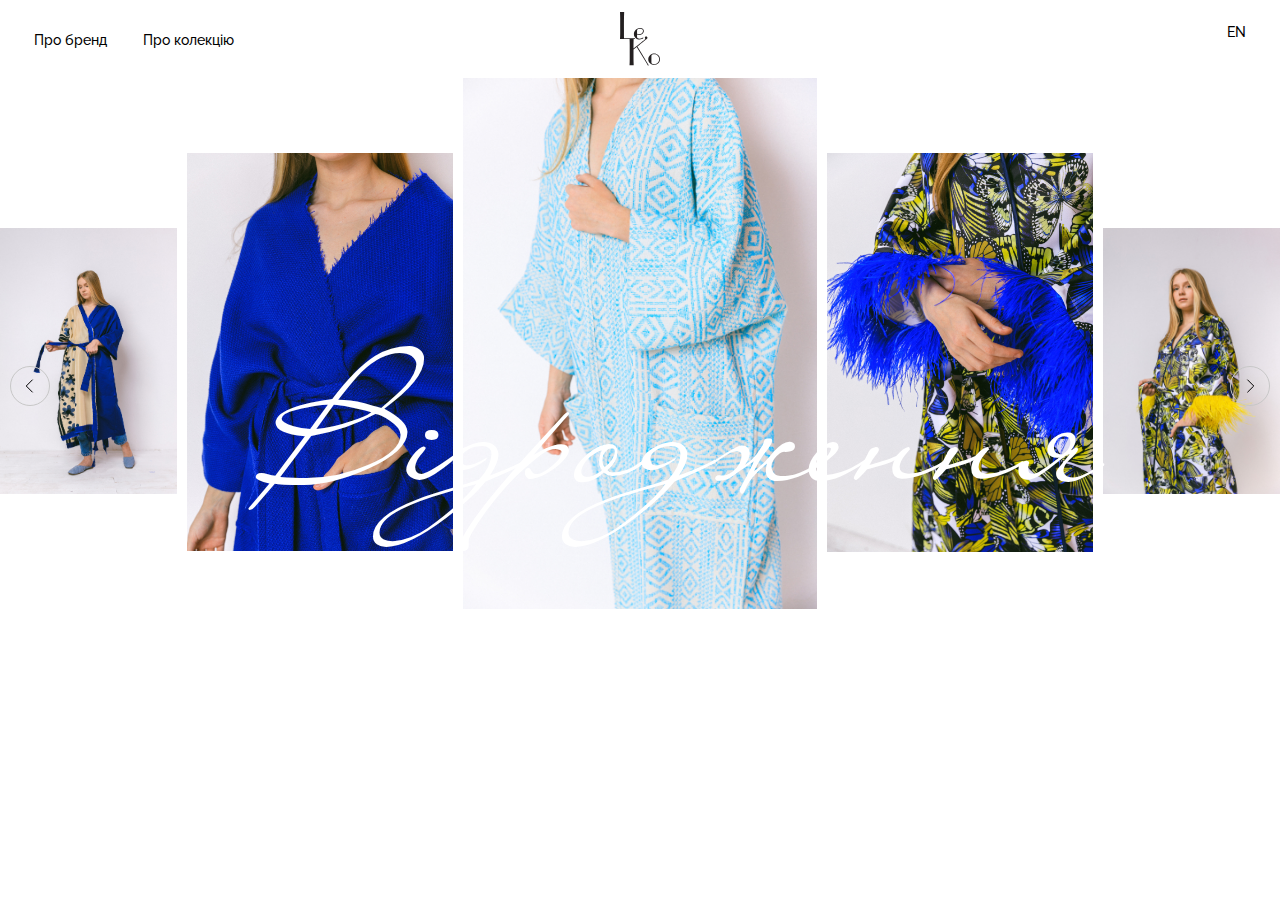
==== commit 0cc83fc8: "fixed Vidrodjennya" ====
--- a/index.html
+++ b/index.html
@@ -103,22 +103,23 @@
 <!--                    </a>-->
 <!--                </li>-->
 
+
             </ul>
             <img src="images/btn-right.svg" class="btn-scroll-right" alt="btn-right">
             <img src="images/btn-right.svg" class="btn-scroll-left" alt="btn-left">
-
-            <ul class="titles">
-                <li><a href="freedom.html" target="_blank">Свобода</a></li>
-                <li><a href="rebirth.html" target="_blank">Переродження</a></li>
-<!--                <li><a href="#">########</a></li>-->
-<!--                <li><a href="#">########</a></li>-->
-                <li><a href="freedom.html" target="_blank">Свобода</a></li>
-                <li><a href="flight.html" target="_blank">Полiт</a></li>
-                <li><a href="light.html" target="_blank">Свiтло</a></li>
-                <li><a href="#"></a></li>
-                <li><a href="#"></a></li>
-<!--                <li><a href="#">########</a></li>-->
-            </ul>
+            <a href="freedom.html" id="vidrodzhennya">Відродження</a>
+<!--            <ul class="titles">-->
+<!--                <li><a href="freedom.html" target="_blank">Свобода</a></li>-->
+<!--                <li><a href="rebirth.html" target="_blank">Переродження</a></li>-->
+<!--&lt;!&ndash;                <li><a href="#">########</a></li>&ndash;&gt;-->
+<!--&lt;!&ndash;                <li><a href="#">########</a></li>&ndash;&gt;-->
+<!--                <li><a href="freedom.html" target="_blank">Свобода</a></li>-->
+<!--                <li><a href="flight.html" target="_blank">Полiт</a></li>-->
+<!--                <li><a href="light.html" target="_blank">Свiтло</a></li>-->
+<!--                <li><a href="#">Відродження</a></li>-->
+<!--                <li><a href="#">Відродження</a></li>-->
+<!--&lt;!&ndash;                <li><a href="#">########</a></li>&ndash;&gt;-->
+<!--            </ul>-->
             <a class="left"></a>
             <a class="right"></a>
         </div>
--- a/css/main-style.css
+++ b/css/main-style.css
@@ -206,6 +206,45 @@
     ul.titles li {
       font-size: 50px; } }
 
+#vidrodzhennya {
+  list-style-type: none;
+  position: absolute;
+  width: 100%;
+  top: 38%;
+  left: 20%;
+  font-weight: 400;
+  color: #fff;
+  font-size: 170px;
+  font-family: "Liana"; }
+  @media screen and (max-width: 1200px) {
+    #vidrodzhennya {
+      font-size: 150px;
+      top: 30%;
+      left: 15%; } }
+  @media screen and (max-width: 992px) {
+    #vidrodzhennya {
+      font-size: 138px;
+      top: 22%;
+      left: 10%; } }
+  @media screen and (max-width: 765px) {
+    #vidrodzhennya {
+      font-size: 100px;
+      top: 22%;
+      left: 10%; } }
+  @media screen and (max-width: 575px) {
+    #vidrodzhennya {
+      font-size: 50px;
+      top: 60%;
+      left: 25%; } }
+  @media screen and (max-width: 500px) {
+    #vidrodzhennya {
+      top: 60%;
+      left: 19%; } }
+  @media screen and (max-width: 350px) {
+    #vidrodzhennya {
+      top: 60%;
+      left: 10%; } }
+
 ul.titles li:nth-child(4) {
   opacity: 1;
   transform: scale(1); }
@@ -245,6 +284,9 @@
   @media screen and (max-width: 912px) {
     .title {
       font-size: 24px; } }
+
+.margin-b-100 {
+  margin-bottom: 100px; }
 
 .main-section {
   position: relative; }
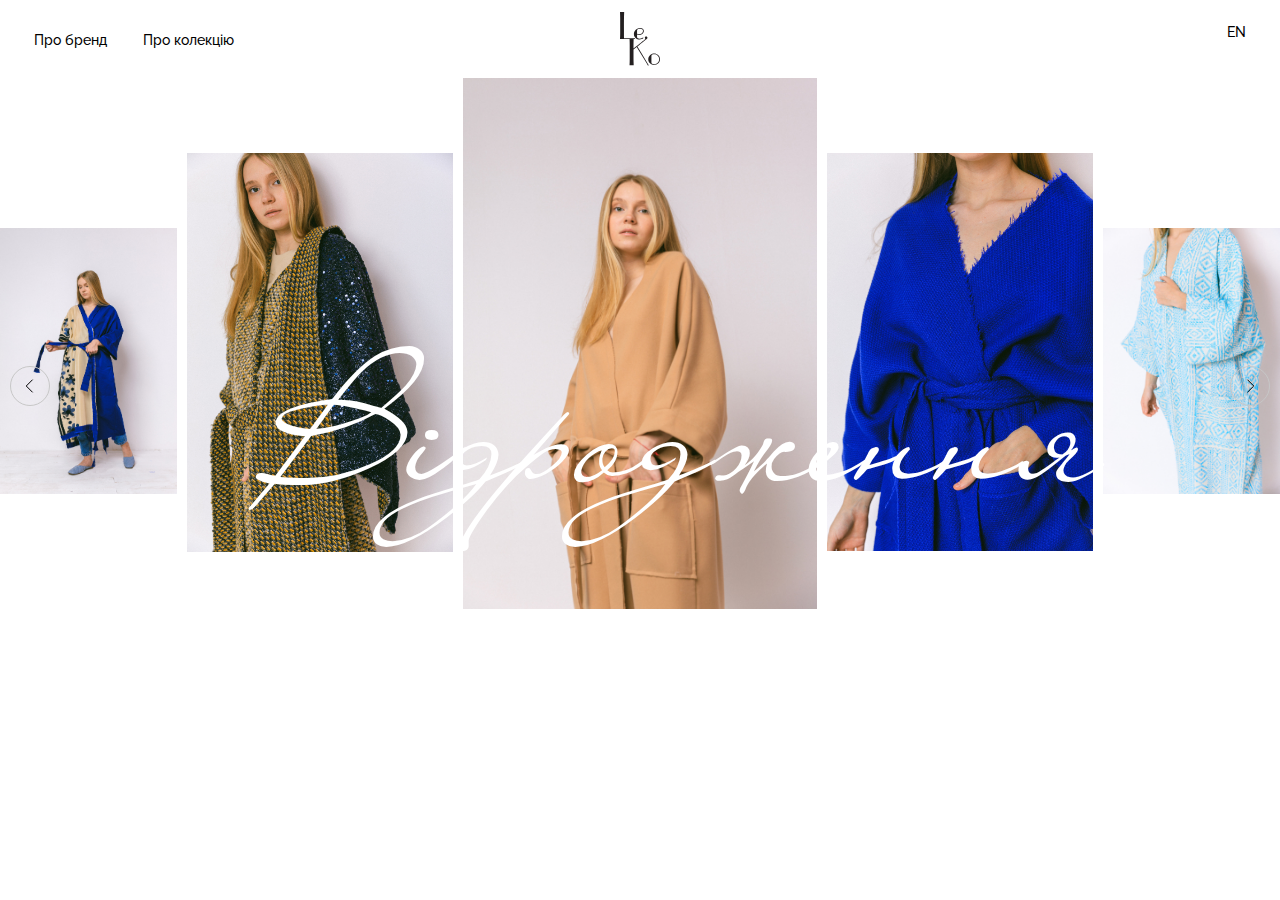
==== commit 90ae9932: "Added pages and images" ====
--- a/index.html
+++ b/index.html
@@ -44,7 +44,7 @@
             <ul class="items justify-content-center">
 
                 <li class="li1">
-                    <a href="freedom.html" target="_blank">
+                    <a href="freedom.html" target="">
                         <img src="./images/fashion1.jpg" alt="">
                     </a>
                 </li>
@@ -55,17 +55,17 @@
                     </a>
                 </li>
 
-<!--                <li class="li3">-->
-<!--                    <a href="" target="_blank">-->
-<!--                    <img src="./images/main-carousel-dark-blue-sleeve.jpg" alt="">-->
-<!--                    </a>-->
-<!--                </li>-->
+                <li class="li3">
+                    <a href="dark-blue-sleeve.html" target="_blank">
+                    <img src="./images/main-carousel-dark-blue-sleeve.jpg" alt="">
+                    </a>
+                </li>
 
-<!--                <li class="li4">-->
-<!--                    <a href="" target="_blank">-->
-<!--                    <img src="./images/main-carousel-sand.jpg" alt="">-->
-<!--                    </a>-->
-<!--                </li>-->
+                <li class="li4">
+                    <a href="sand.html" target="_blank">
+                    <img src="./images/main-carousel-sand.jpg" alt="">
+                    </a>
+                </li>
 
                 <li class="li5">
                     <a href="flight.html" target="_blank">
@@ -74,7 +74,7 @@
                 </li>
 
                 <li class="li6">
-                    <a href="" target="_blank">
+                    <a href="light-blue.html" target="_blank">
                     <img src="./images/main-carousel-light-blue.jpg" alt="">
                     </a>
                 </li>
@@ -86,28 +86,29 @@
                 </li>
 
                 <li class="li8">
-                    <a href="" target="_blank">
+                    <a href="yellow-sleeve.html" target="_blank">
                     <img src="images/main-carousel-yellow-sleeve.jpg" alt="">
                     </a>
                 </li>
 
                 <li class="li9">
-                    <a href="</a>" target="_blank">
+                    <a href="red-green.html" target="_blank">
                     <img src="images/main-carousel-red-green.jpg" alt="">
                     </a>
                 </li>
 
-<!--                <li class="li10">-->
-<!--                    <a href="" target="_blank">-->
-<!--                    <img src="images/main-carousel-white.jpg" alt="">-->
-<!--                    </a>-->
-<!--                </li>-->
+                <li class="li10">
+                    <a href="white.html" target="_blank">
+                    <img src="images/main-carousel-white.jpg" alt="">
+                    </a>
+                </li>
 
 
             </ul>
             <img src="images/btn-right.svg" class="btn-scroll-right" alt="btn-right">
             <img src="images/btn-right.svg" class="btn-scroll-left" alt="btn-left">
-            <a href="freedom.html" id="vidrodzhennya">Відродження</a>
+            <p id="vidrodzhennya">Відродження</p>
+<!--            <a href="freedom.html" id="vidrodzhennya">Відродження</a>-->
 <!--            <ul class="titles">-->
 <!--                <li><a href="freedom.html" target="_blank">Свобода</a></li>-->
 <!--                <li><a href="rebirth.html" target="_blank">Переродження</a></li>-->
--- a/css/main-style.css
+++ b/css/main-style.css
@@ -52,6 +52,9 @@
   padding-right: 31px;
   margin: auto; }
 
+.container-fluid {
+  overflow: hidden; }
+
 section {
   position: relative; }
 
@@ -212,6 +215,7 @@
   width: 100%;
   top: 38%;
   left: 20%;
+  pointer-events: none;
   font-weight: 400;
   color: #fff;
   font-size: 170px;
@@ -413,6 +417,10 @@
     .cont {
       padding-left: 20px;
       padding-right: 20px; } }
+  @media screen and (max-width: 550px) {
+    .cont {
+      max-width: 100vh;
+      overflow: hidden; } }
 
 .section2 {
   padding-top: 150px;
